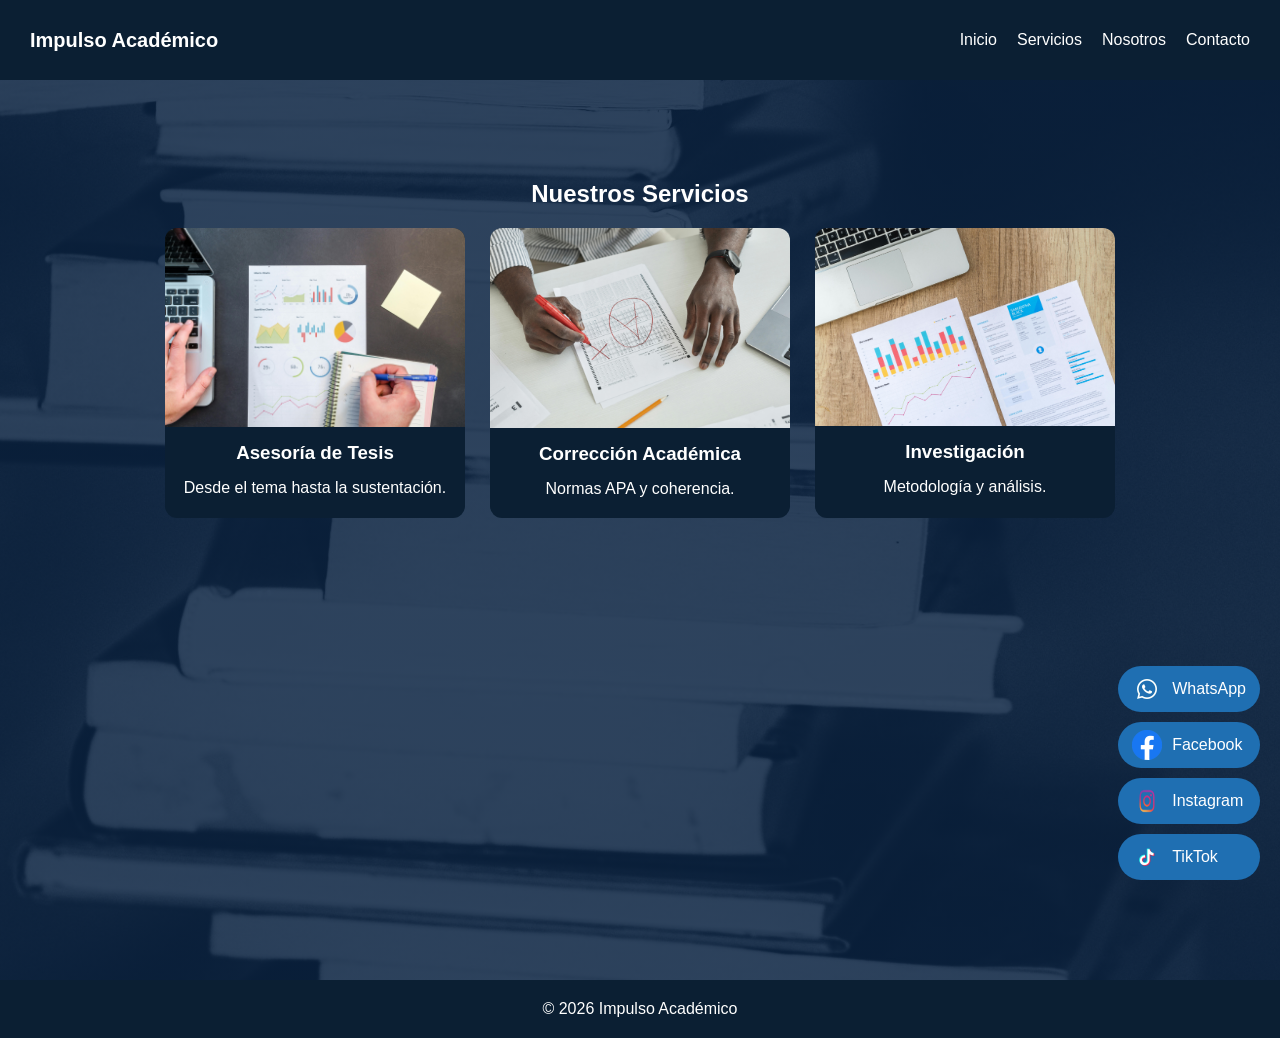
==== servicios.html @ d42a7072 "fg sd" ====
<!DOCTYPE html>
<html lang="es"><head>
<meta charset="UTF-8"><meta name="viewport" content="width=device-width, initial-scale=1.0">
<link rel="icon" type="image/x-icon" href="img/iconito.png">
<title>Servicios</title>
<link rel="stylesheet" href="css/style.css"></head>
<body>

<header class="header">
  <div class="logo">Impulso Académico</div>
  <nav>
    <ul class="nav-links">
      <li><a href="index.html">Inicio</a></li>
      <li><a href="servicios.html">Servicios</a></li>
      <li><a href="nosotros.html">Nosotros</a></li>
      <li><a href="contacto.html">Contacto</a></li>
    </ul>
    <button class="hamburger" onclick="toggleMenu()">☰</button>
  </nav>
</header>

<section class="section" >
 
<h2>Nuestros Servicios</h2>
<div class="cards">
<div class="card"><img src="img/serv1.jpg"><h3>Asesoría de Tesis</h3><p>Desde el tema hasta la sustentación.</p></div>
<div class="card"><img src="img/serv2.jpg"><h3>Corrección Académica</h3><p>Normas APA y coherencia.</p></div>
<div class="card"><img src="img/serv3.jpg"><h3>Investigación</h3><p>Metodología y análisis.</p></div>
</div>
</section>

<div class="social-float">
  <a href="https://wa.me/+51953697434">
    <img src="img/whasap.png"><span>WhatsApp</span>
  </a>
  <a href="https://www.facebook.com/profile.php?id=61586263905668">
    <img src="img/facebook1.png"><span>Facebook</span>
  </a>
  <a href="https://www.instagram.com/impulso_academico2026/">
    <img src="img/imstagram.png"><span>Instagram</span>
  </a>
  <a href="https://www.tiktok.com/@impulsoacademico00">
    <img src="img/titok.png"><span>TikTok</span>
  </a>
</div>
<footer class='footer'>© 2026 Impulso Académico</footer>
<script src="js/script.js"></script>
</body></html>
---- css/style.css ----
/*
*{box-sizing:border-box}
body{margin:0;font-family:Arial;background:#0E2A47;color:#fff}
.header{display:flex;justify-content:space-between;align-items:center;padding:15px;background:#0B1F33}
.nav-links{list-style:none;display:flex;gap:20px}
.nav-links a{color:#fff;text-decoration:none}
.hamburger{display:none;background:none;border:none;color:#fff;font-size:26px}
.hero-bg,.nosotros-bg,.contacto-bg{
min-height:100vh;
background-size:cover;
background-position:center;
display:flex;
align-items:center;
justify-content:center;
text-align:center;
padding:20px}
.hero-bg{background:linear-gradient(rgba(14,42,71,.78),
    rgba(14,42,71,.78)),
    url('../img/hero.jpg')}
.nosotros-bg{background:linear-gradient(rgba(11,31,51,.85),rgba(11,31,51,.85)),url('../img/nosotros.jpg')}
.contacto-bg{background:linear-gradient(rgba(14,42,71,.88),rgba(14,42,71,.88)),url('../img/contacto.jpg')}
.contenido{max-width:900px}
.btn{background:#1F6FB2;color:#fff;padding:12px 25px;border-radius:6px;text-decoration:none;border:none}
.section{padding:60px 20px;text-align:center}
.cards{display:flex;gap:20px;flex-wrap:wrap;justify-content:center}
.card{background:#0B1F33;border-radius:10px;overflow:hidden;width:300px}
.card img{width:100%}
.social-float{position:fixed;right:20px;bottom:20px;display:flex;flex-direction:column;gap:10px;z-index:999}
.social-float a{display:flex;align-items:center;gap:10px;background:#1F6FB2;padding:8px 14px;border-radius:30px;color:#fff;text-decoration:none}
.social-float img{width:32px;height:32px}
.footer{text-align:center;padding:20px;background:#0B1F33}
@media(max-width:768px){
.nav-links{display:none;flex-direction:column;background:#0B1F33;position:absolute;right:20px;top:70px;padding:15px}
.nav-links.active{display:flex}
.hamburger{display:block}}*/
*{box-sizing:border-box}
body{margin:0;font-family:Arial,Helvetica,sans-serif;background:#0E2A47;color:#fff}

.header{
  display:flex;
  justify-content:space-between;
  align-items:center;
  padding:15px 30px;
  background:#0B1F33
}
.logo{font-size:20px;font-weight:bold}
.nav-links{list-style:none;display:flex;gap:20px}
.nav-links a{color:#fff;text-decoration:none}
.hamburger{display:none;background:none;border:none;color:#fff;font-size:26px}

.hero-bg,.nosotros-bg,.contacto-bg{
  min-height:80vh;
  background-size:cover;
  background-position:center;
  display:flex;
  align-items:center;
  justify-content:center;
  text-align:center;
  padding:40px 20px
}
.hero-bg{
 min-height: 100vh;
  background:
    linear-gradient(rgba(14,42,71,.7),rgba(14,42,71,.7)),
    url("../img/hero.jpg") center/cover;
  display: flex;
  justify-content: center;
  align-items: center;
  color: white;
  text-align: center;
}
.nosotros-bg{
    min-height: 100vh;
  background:
  linear-gradient(rgba(11,31,51,.85),rgba(11,31,51,.85)),
  url('../img/nosotros.jpg') center/cover;
  display: flex;
  justify-content: center;
  align-items: center;
  color: white;
  text-align: center;

}
.contacto-bg{
    min-height: 100vh;
  background:
  linear-gradient(rgba(14,42,71,.88),rgba(14,42,71,.88)),
  url('../img/contacto.jpg') center/cover;
  display: flex;
  justify-content: center;
  align-items: center;
  color: white;
  text-align: center;
}

.container{max-width:900px;width:100%}
.section{
    padding:70px 20px;text-align:center;
     min-height: 100vh;
  padding: 80px 20px;
  background: linear-gradient(
      rgba(10, 35, 66, 0.85),
      rgba(10, 35, 66, 0.85)
    ),
    url("../img/servicios.jpg") center / cover no-repeat;
  text-align: center;
  color: #fff;
}
.intro{max-width:700px;margin:0 auto 40px}

.cards{
  display:flex;
  gap:25px;
  flex-wrap:wrap;
  justify-content:center
}
.card{
  background:#0B1F33;
  border-radius:12px;
  overflow:hidden;
  width:300px
}
.card img{width:100%;display:block}
.card h3{margin:15px}
.card p{margin:0 15px 20px}

.contact-form{
  max-width:420px;
  margin:30px auto 0;
  display:flex;
  flex-direction:column;
  gap:15px
}
.contact-form input,
.contact-form textarea{
  padding:12px;
  border-radius:6px;
  border:none
}

.btn{
  background:#1F6FB2;
  color:#fff;
  padding:12px;
  border:none;
  border-radius:6px;
  cursor:pointer
}

.social-float{
  position:fixed;
  right:20px;
  bottom:20px;
  display:flex;
  flex-direction:column;
  gap:10px;
  z-index:999
}
.social-float a{
  display:flex;
  align-items:center;
  gap:10px;
  background:#1F6FB2;
  padding:8px 14px;
  border-radius:30px;
  color:#fff;
  text-decoration:none
}
.social-float img{width:30px;height:30px}

.footer{
  text-align:center;
  padding:20px;
  background:#0B1F33
}

@media(max-width:768px){
  .nav-links{
    display:none;
    flex-direction:column;
    background:#0B1F33;
    position:absolute;
    right:20px;
    top:70px;
    padding:15px
  }
  .nav-links.active{display:flex}
  .hamburger{display:block}
}
/* HERO INICIO */

.hero{
min-height:100vh;

display:flex;
align-items:center;
justify-content:center;

padding:80px 20px;

background:
linear-gradient(rgba(10,35,66,0.80),rgba(10,35,66,0.80)),
url("../img/hero.jpg") center/cover no-repeat;

color:white;
text-align:center;
}

.hero-content{
max-width:850px;
}

.hero h1{
font-size:40px;
margin-bottom:20px;
}

.hero-sub{
font-size:18px;
margin-bottom:30px;
line-height:1.6;
}

.hero-beneficios{
display:grid;
grid-template-columns:repeat(auto-fit,minmax(250px,1fr));
gap:15px;
margin-bottom:25px;
}

.beneficio{
background:rgba(255,255,255,0.08);
padding:12px;
border-radius:8px;
font-size:15px;
}

.hero-final{
font-weight:600;
margin-bottom:30px;
}

.btn-hero{
background:#2aa7ff;
padding:12px 25px;
color:white;
text-decoration:none;
border-radius:6px;
font-weight:bold;
transition:0.3s;
}

.btn-hero:hover{
background:#1b86d1;
}
.beneficio-centro{
  grid-column: 2;
  background: rgba(255,255,255,0.15);
  padding: 10px 15px;
  border-radius: 10px;
  text-align: center;
  color: white;
  backdrop-filter: blur(5px);
}
.quienes{
  max-width: 700px;
  margin: auto;
  text-align: center;
  line-height: 1.6;
}
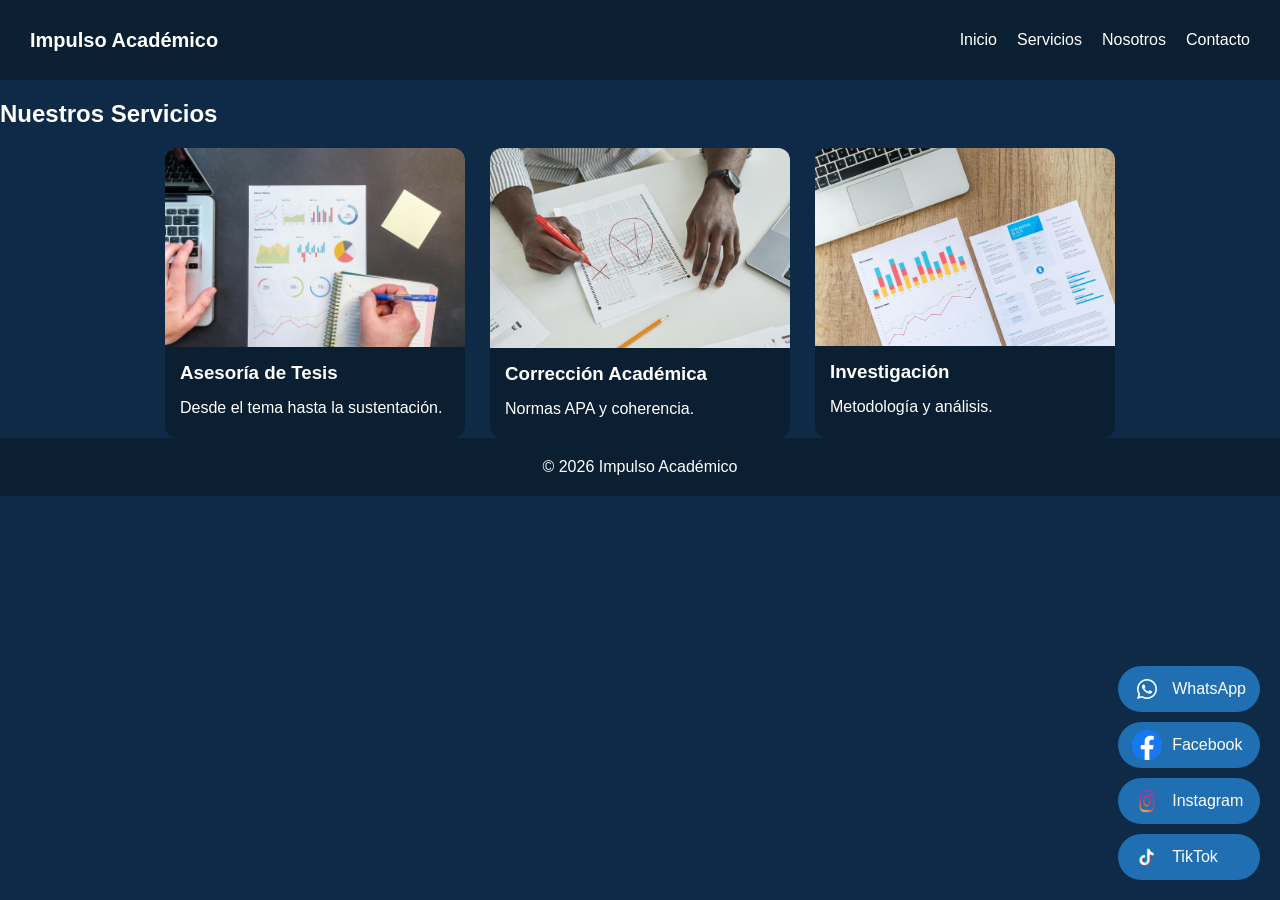
==== commit a1380eff: "Rename section class to 'services-section' ok" ====
--- a/servicios.html
+++ b/servicios.html
@@ -19,7 +19,7 @@
   </nav>
 </header>
 
-<section class="section" >
+<section class="services-section" >
  
 <h2>Nuestros Servicios</h2>
 <div class="cards">
@@ -45,4 +45,4 @@
 </div>
 <footer class='footer'>© 2026 Impulso Académico</footer>
 <script src="js/script.js"></script>
-</body></html>+</body></html>
--- a/css/style.css
+++ b/css/style.css
@@ -1,38 +1,3 @@
-/*
-*{box-sizing:border-box}
-body{margin:0;font-family:Arial;background:#0E2A47;color:#fff}
-.header{display:flex;justify-content:space-between;align-items:center;padding:15px;background:#0B1F33}
-.nav-links{list-style:none;display:flex;gap:20px}
-.nav-links a{color:#fff;text-decoration:none}
-.hamburger{display:none;background:none;border:none;color:#fff;font-size:26px}
-.hero-bg,.nosotros-bg,.contacto-bg{
-min-height:100vh;
-background-size:cover;
-background-position:center;
-display:flex;
-align-items:center;
-justify-content:center;
-text-align:center;
-padding:20px}
-.hero-bg{background:linear-gradient(rgba(14,42,71,.78),
-    rgba(14,42,71,.78)),
-    url('../img/hero.jpg')}
-.nosotros-bg{background:linear-gradient(rgba(11,31,51,.85),rgba(11,31,51,.85)),url('../img/nosotros.jpg')}
-.contacto-bg{background:linear-gradient(rgba(14,42,71,.88),rgba(14,42,71,.88)),url('../img/contacto.jpg')}
-.contenido{max-width:900px}
-.btn{background:#1F6FB2;color:#fff;padding:12px 25px;border-radius:6px;text-decoration:none;border:none}
-.section{padding:60px 20px;text-align:center}
-.cards{display:flex;gap:20px;flex-wrap:wrap;justify-content:center}
-.card{background:#0B1F33;border-radius:10px;overflow:hidden;width:300px}
-.card img{width:100%}
-.social-float{position:fixed;right:20px;bottom:20px;display:flex;flex-direction:column;gap:10px;z-index:999}
-.social-float a{display:flex;align-items:center;gap:10px;background:#1F6FB2;padding:8px 14px;border-radius:30px;color:#fff;text-decoration:none}
-.social-float img{width:32px;height:32px}
-.footer{text-align:center;padding:20px;background:#0B1F33}
-@media(max-width:768px){
-.nav-links{display:none;flex-direction:column;background:#0B1F33;position:absolute;right:20px;top:70px;padding:15px}
-.nav-links.active{display:flex}
-.hamburger{display:block}}*/
 *{box-sizing:border-box}
 body{margin:0;font-family:Arial,Helvetica,sans-serif;background:#0E2A47;color:#fff}
 
